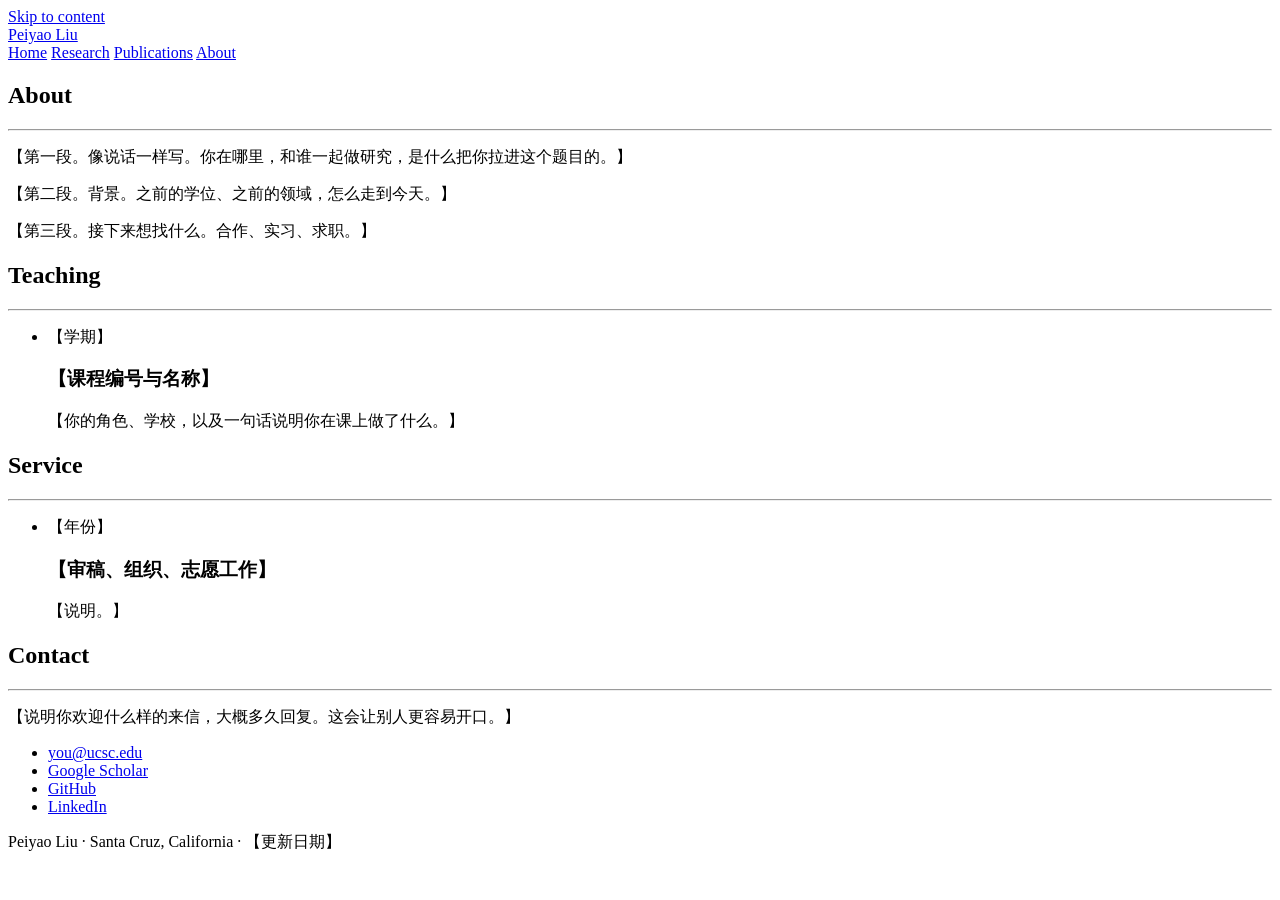
==== about.html @ 1862a0ca "Add files via upload" ====
<!doctype html>
<html lang="en">
<head>
<meta charset="utf-8">
<meta name="viewport" content="width=device-width, initial-scale=1">
<title>About | Peiyao Liu</title>
<meta name="description" content="Biography, teaching, service, and contact information for Peiyao Liu, PhD candidate in Computational Media at UC Santa Cruz.">
<link rel="canonical" href="https://USERNAME.github.io/about.html">
<meta property="og:type" content="profile">
<meta property="og:title" content="About | Peiyao Liu">
<meta property="og:description" content="Biography, teaching, service, and contact information for Peiyao Liu, PhD candidate in Computational Media at UC Santa Cruz.">
<meta property="og:url" content="https://USERNAME.github.io/about.html">
<meta name="twitter:card" content="summary">
<link rel="preconnect" href="https://fonts.googleapis.com">
<link rel="preconnect" href="https://fonts.gstatic.com" crossorigin>
<link href="https://fonts.googleapis.com/css2?family=Poppins:ital,wght@0,300;0,400;0,500;0,600;1,400;1,600&display=swap" rel="stylesheet">
<link rel="stylesheet" href="assets/style.css">
</head>

<body>
<a class="skip-link" href="#main">Skip to content</a>
<header class="topbar">
  <div class="shell topbar__inner">
    <a class="wordmark" href="index.html">Peiyao Liu</a>
    <nav class="nav" aria-label="Main">
      <a href="index.html">Home</a>
      <a href="research.html">Research</a>
      <a href="publications.html">Publications</a>
      <a href="about.html" aria-current="page">About</a>
    </nav>
  </div>
</header>

<main id="main">

  <section class="section section--first">
    <div class="shell">
      <h1>About</h1>
      <hr class="dash">
      <div class="split">
        <div>
          <p>【第一段。像说话一样写。你在哪里，和谁一起做研究，是什么把你拉进这个题目的。】</p>
          <p>【第二段。背景。之前的学位、之前的领域，怎么走到今天。】</p>
          <p>【第三段。接下来想找什么。合作、实习、求职。】</p>
        </div>
        <div class="portrait">
          <img src="assets/images/portrait.jpg" alt="Portrait of Peiyao Liu" onerror="this.remove()">
        </div>
      </div>
    </div>
  </section>

  <section class="section section--tight">
    <div class="shell">
      <h2>Teaching</h2>
      <hr class="dash">
      <ul class="entries">
        <li class="entry entry--plain reveal">
          <div class="entry__meta">【学期】</div>
          <div>
            <h3 class="entry__title">【课程编号与名称】</h3>
            <p class="entry__body">【你的角色、学校，以及一句话说明你在课上做了什么。】</p>
          </div>
        </li>
      </ul>
    </div>
  </section>

  <section class="section section--tight">
    <div class="shell">
      <h2>Service</h2>
      <hr class="dash dash--blue">
      <ul class="entries">
        <li class="entry entry--plain reveal">
          <div class="entry__meta">【年份】</div>
          <div>
            <h3 class="entry__title">【审稿、组织、志愿工作】</h3>
            <p class="entry__body">【说明。】</p>
          </div>
        </li>
      </ul>
    </div>
  </section>

  <section class="section section--tight">
    <div class="shell">
      <h2>Contact</h2>
      <hr class="dash">
      <div class="callout reveal">
        <p>【说明你欢迎什么样的来信，大概多久回复。这会让别人更容易开口。】</p>
      </div>
      <ul class="linkrow">
        <li><a href="mailto:you@ucsc.edu">you@ucsc.edu</a></li>
        <li><a href="#" rel="me">Google Scholar</a></li>
        <li><a href="#" rel="me">GitHub</a></li>
        <li><a href="#" rel="me">LinkedIn</a></li>
      </ul>
    </div>
  </section>
</main>

<footer class="footer">
  <div class="shell">
    <p>Peiyao Liu &middot; Santa Cruz, California &middot; 【更新日期】</p>
  </div>
</footer>

<script src="assets/main.js"></script>
</body>
</html>
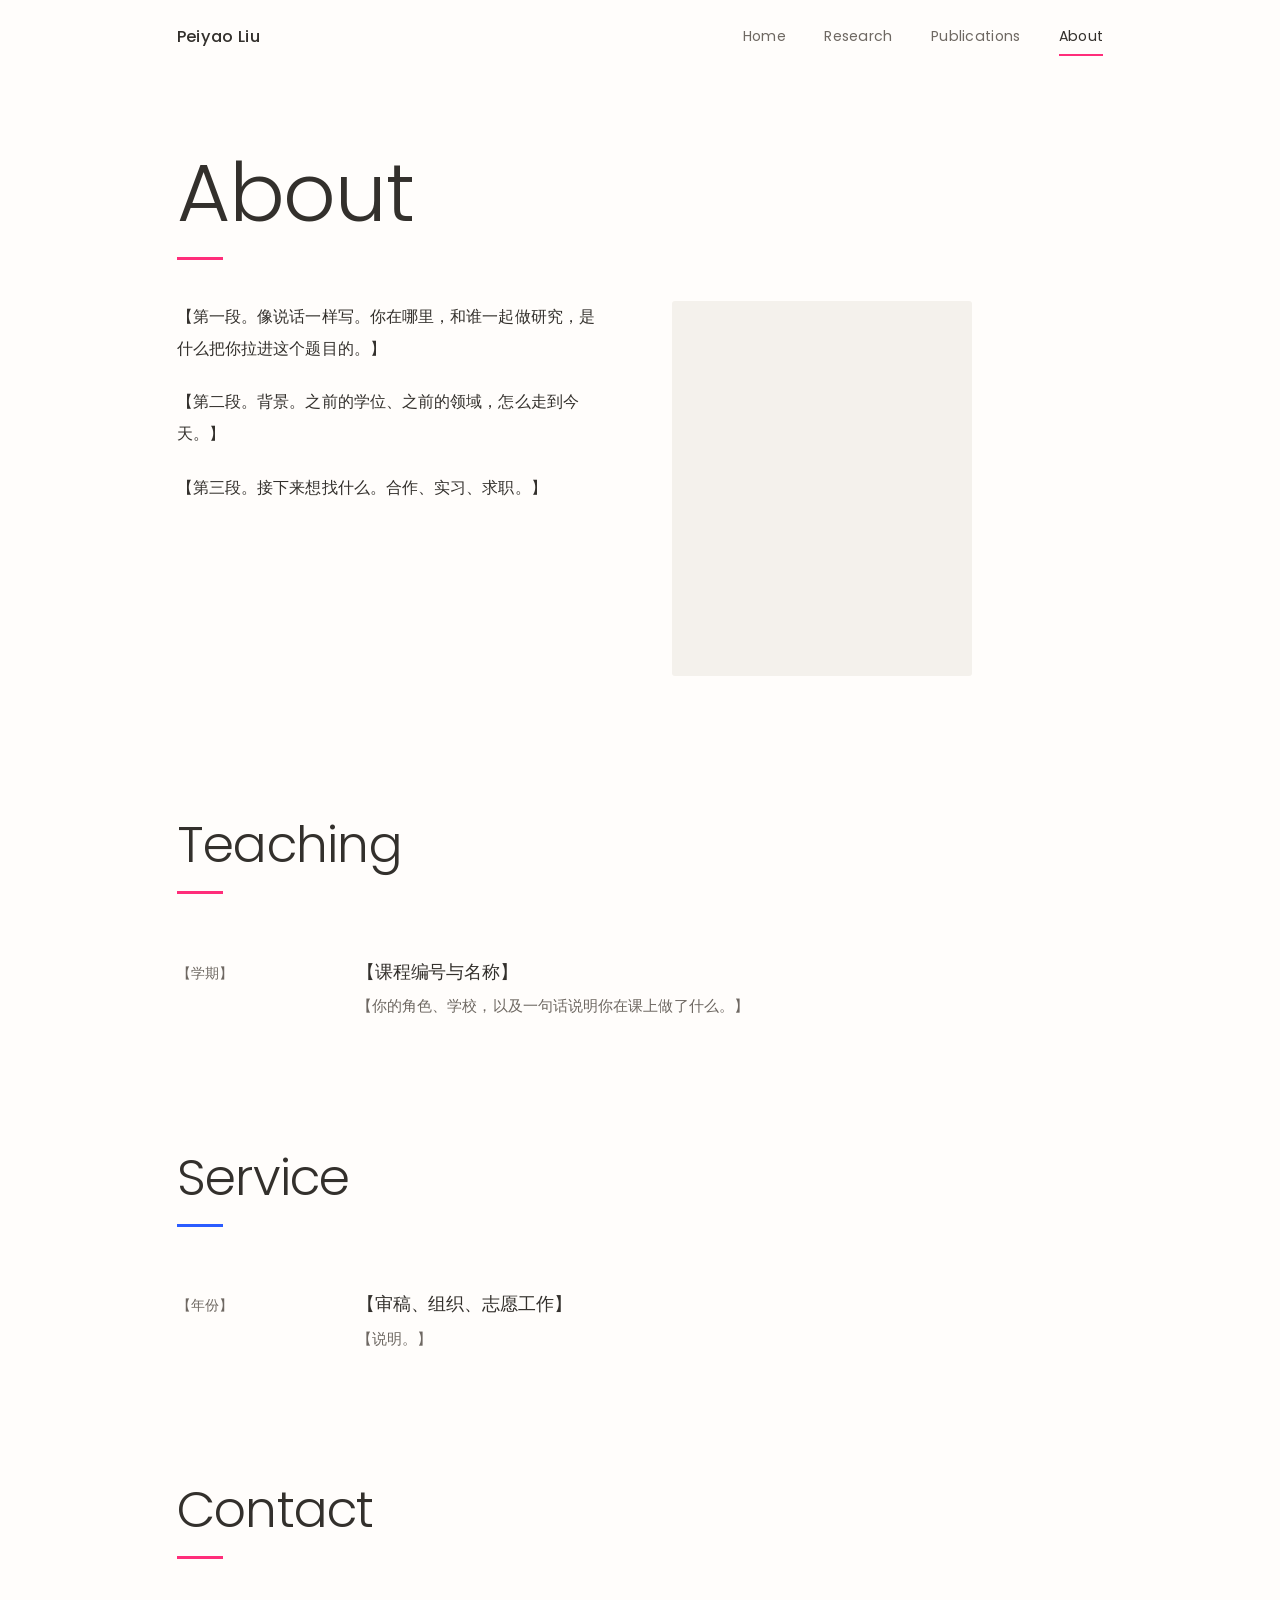
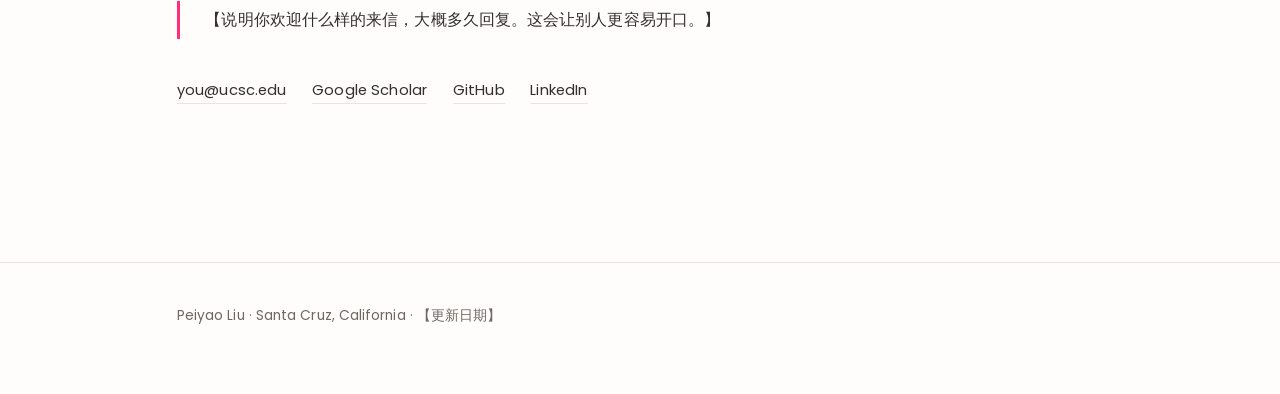
==== commit 3c2dd385: "Add files via upload" ====
--- a/about.html
+++ b/about.html
@@ -5,11 +5,11 @@
 <meta name="viewport" content="width=device-width, initial-scale=1">
 <title>About | Peiyao Liu</title>
 <meta name="description" content="Biography, teaching, service, and contact information for Peiyao Liu, PhD candidate in Computational Media at UC Santa Cruz.">
-<link rel="canonical" href="https://USERNAME.github.io/about.html">
+<link rel="canonical" href="https://peiyao611.github.io/about.html">
 <meta property="og:type" content="profile">
 <meta property="og:title" content="About | Peiyao Liu">
 <meta property="og:description" content="Biography, teaching, service, and contact information for Peiyao Liu, PhD candidate in Computational Media at UC Santa Cruz.">
-<meta property="og:url" content="https://USERNAME.github.io/about.html">
+<meta property="og:url" content="https://peiyao611.github.io/about.html">
 <meta name="twitter:card" content="summary">
 <link rel="preconnect" href="https://fonts.googleapis.com">
 <link rel="preconnect" href="https://fonts.gstatic.com" crossorigin>
@@ -92,7 +92,7 @@
       <ul class="linkrow">
         <li><a href="mailto:you@ucsc.edu">you@ucsc.edu</a></li>
         <li><a href="#" rel="me">Google Scholar</a></li>
-        <li><a href="#" rel="me">GitHub</a></li>
+        <li><a href="https://github.com/peiyao611" rel="me">GitHub</a></li>
         <li><a href="#" rel="me">LinkedIn</a></li>
       </ul>
     </div>
--- a/assets/style.css
+++ b/assets/style.css
@@ -0,0 +1,231 @@
+/* =========================================================
+   Personal site stylesheet
+   Palette and fonts live in the :root block below.
+   ========================================================= */
+
+:root {
+  --paper:      #FFFDFB;
+  --surface:    #FFFFFF;
+  --ink:        #33302C;
+  --ink-soft:   #6E6862;
+  --rule:       #EAE4DC;
+
+  --pink:       #FF2D7A;
+  --pink-deep:  #D6005A;
+  --blue:       #2B5CFF;
+  --blue-deep:  #1B3FD1;
+
+  --font: "Poppins", system-ui, -apple-system, sans-serif;
+
+  --measure: 62ch;
+  --gutter: clamp(1.5rem, 6vw, 5.5rem);
+  --shell: 1080px;
+}
+
+*, *::before, *::after { box-sizing: border-box; }
+
+html { scroll-behavior: smooth; }
+
+body {
+  margin: 0;
+  background: var(--paper);
+  color: var(--ink);
+  font-family: var(--font);
+  font-weight: 400;
+  font-size: 1.02rem;
+  line-height: 1.95;
+  letter-spacing: 0.005em;
+  -webkit-font-smoothing: antialiased;
+}
+
+::selection { background: var(--pink); color: #fff; }
+
+img { max-width: 100%; display: block; }
+
+a { color: var(--ink); text-decoration-thickness: 1px; text-underline-offset: 4px; transition: color 0.2s ease; }
+a:hover { color: var(--pink-deep); }
+
+:focus-visible { outline: 2px solid var(--pink); outline-offset: 4px; border-radius: 2px; }
+
+.shell { width: 100%; max-width: var(--shell); margin-inline: auto; padding-inline: var(--gutter); }
+
+.skip-link { position: absolute; left: -9999px; background: var(--ink); color: #fff; padding: 0.6rem 1rem; z-index: 99; }
+.skip-link:focus { left: 1rem; top: 1rem; }
+
+/* ---------- top bar ---------- */
+
+.topbar {
+  position: sticky; top: 0; z-index: 50;
+  background: rgba(255, 253, 251, 0.92);
+  backdrop-filter: blur(10px);
+}
+
+.topbar__inner {
+  display: flex; align-items: center; justify-content: space-between;
+  gap: 1.5rem; min-height: 74px;
+}
+
+.wordmark {
+  font-size: 1.02rem;
+  font-weight: 500;
+  letter-spacing: 0.02em;
+  color: var(--ink);
+  text-decoration: none;
+}
+.wordmark:hover { color: var(--pink-deep); }
+
+.nav { display: flex; gap: clamp(1.1rem, 3vw, 2.4rem); }
+
+.nav a {
+  font-size: 0.88rem;
+  font-weight: 400;
+  letter-spacing: 0.02em;
+  color: var(--ink-soft);
+  text-decoration: none;
+  padding: 0.3rem 0;
+  position: relative;
+}
+.nav a::after {
+  content: "";
+  position: absolute; left: 0; right: 0; bottom: 0;
+  height: 2px; background: var(--pink);
+  transform: scaleX(0); transform-origin: left;
+  transition: transform 0.3s cubic-bezier(0.22, 1, 0.36, 1);
+}
+.nav a:hover { color: var(--ink); }
+.nav a:hover::after, .nav a[aria-current="page"]::after { transform: scaleX(1); }
+.nav a[aria-current="page"] { color: var(--ink); }
+
+/* ---------- typography ---------- */
+
+h1, h2, h3 { font-weight: 300; line-height: 1.14; margin: 0 0 1.1rem; letter-spacing: -0.015em; }
+h1 { font-size: clamp(2.9rem, 8vw, 5.1rem); }
+h2 { font-size: clamp(2rem, 5vw, 3.15rem); }
+h3 { font-size: 1.16rem; font-weight: 500; line-height: 1.45; letter-spacing: 0; margin-bottom: 0.5rem; }
+
+h1.pink { color: var(--pink); }
+.hilite { color: var(--pink); }
+.hilite--blue { color: var(--blue); }
+
+p { max-width: var(--measure); margin: 0 0 1.35rem; }
+.lede { font-size: 1.06rem; color: var(--ink-soft); }
+.muted { color: var(--ink-soft); }
+
+/* the short accent dash used under section headings */
+.dash { width: 46px; height: 3px; background: var(--pink); border: 0; margin: 0 0 2.6rem; }
+.dash--blue { background: var(--blue); }
+.dash--right { margin-left: auto; }
+
+/* status flag next to a title, e.g. (Accepted) */
+.status { color: var(--pink); font-style: italic; font-weight: 400; font-size: 0.92em; }
+
+/* fill-me-in marker */
+.todo { color: var(--pink-deep); }
+
+.section { padding-block: clamp(3rem, 8vw, 5.5rem); }
+.section--tight { padding-block: clamp(2rem, 5vw, 3.25rem); }
+.section--first { padding-top: clamp(2.5rem, 7vw, 4.5rem); }
+
+/* ---------- hero ---------- */
+
+.hero { padding-block: clamp(3rem, 9vw, 6rem) clamp(2rem, 5vw, 3.5rem); }
+.hero h1 { margin-bottom: 2.2rem; }
+.hero p { font-size: 1.05rem; }
+
+.linkrow { display: flex; flex-wrap: wrap; gap: 1.6rem; margin-top: 2.2rem; padding: 0; list-style: none; }
+.linkrow a {
+  font-size: 0.92rem;
+  letter-spacing: 0.01em;
+  color: var(--ink);
+  text-decoration: none;
+  padding-bottom: 3px;
+  border-bottom: 1.5px solid var(--rule);
+  transition: border-color 0.22s ease, color 0.22s ease;
+}
+.linkrow a:hover { color: var(--pink-deep); border-color: var(--pink); }
+
+/* ---------- research blocks ---------- */
+
+.blocks { display: grid; grid-template-columns: repeat(auto-fit, minmax(250px, 1fr)); gap: clamp(2rem, 4vw, 3.2rem); margin-top: 1rem; }
+
+.block__no {
+  font-size: 0.82rem;
+  letter-spacing: 0.14em;
+  color: var(--pink);
+  display: block;
+  margin-bottom: 0.9rem;
+}
+.blocks > div:nth-child(2) .block__no { color: var(--blue); }
+.blocks > div:nth-child(3) .block__no { color: var(--ink-soft); }
+.blocks p { font-size: 0.97rem; color: var(--ink-soft); margin-bottom: 0; }
+
+/* ---------- publication and news entries ---------- */
+
+.entries { list-style: none; margin: 0; padding: 0; }
+
+.entry {
+  display: grid;
+  grid-template-columns: 270px minmax(0, 1fr);
+  gap: clamp(1.5rem, 4vw, 3rem);
+  padding-block: clamp(2rem, 4vw, 3.2rem);
+  align-items: start;
+}
+.entry + .entry { border-top: 1px solid var(--rule); }
+
+.entry__thumb { background: #F4F1EC; border-radius: 3px; overflow: hidden; aspect-ratio: 4 / 3; }
+.entry__thumb img { width: 100%; height: 100%; object-fit: cover; }
+
+.entry__title { font-size: 1.3rem; font-weight: 400; line-height: 1.4; letter-spacing: -0.005em; margin: 0 0 0.5rem; }
+.entry__authors { font-size: 0.95rem; font-style: italic; color: var(--ink); margin: 0 0 0.7rem; }
+.entry__authors strong { font-weight: 600; font-style: italic; }
+.entry__body { font-size: 0.95rem; color: var(--ink-soft); margin: 0; line-height: 1.85; }
+.entry__links { margin-top: 1rem; display: flex; flex-wrap: wrap; gap: 0.6rem; align-items: baseline; font-size: 0.9rem; }
+.entry__venue { color: var(--pink); }
+
+/* text-only entry rows, for news / teaching / service */
+.entry--plain { grid-template-columns: 132px minmax(0, 1fr); padding-block: 1.5rem; }
+.entry--plain .entry__meta { font-size: 0.88rem; color: var(--ink-soft); }
+.entry--plain .entry__title { font-size: 1.1rem; }
+
+/* ---------- layout helpers ---------- */
+
+.split { display: grid; grid-template-columns: repeat(auto-fit, minmax(275px, 1fr)); gap: clamp(2rem, 5vw, 4rem); align-items: start; }
+
+.figure { margin: 0; background: #F4F1EC; border-radius: 3px; overflow: hidden; }
+.figure img { width: 100%; }
+.figure figcaption { font-size: 0.85rem; color: var(--ink-soft); padding: 0.85rem 0.2rem; }
+
+.portrait { max-width: 300px; border-radius: 3px; overflow: hidden; background: #F4F1EC; aspect-ratio: 4 / 5; }
+.portrait img { width: 100%; height: 100%; object-fit: cover; }
+
+.callout { border-left: 3px solid var(--pink); padding: 0.2rem 0 0.2rem 1.6rem; }
+.callout p:last-child { margin-bottom: 0; }
+
+/* ---------- footer ---------- */
+
+.footer { margin-top: clamp(3rem, 7vw, 5.5rem); padding-block: 2.5rem 4rem; border-top: 1px solid var(--rule); }
+.footer p { font-size: 0.86rem; color: var(--ink-soft); margin: 0; }
+
+/* ---------- scroll reveal ---------- */
+
+.reveal { opacity: 0; transform: translateY(18px); }
+.reveal.is-visible {
+  opacity: 1; transform: none;
+  transition: opacity 0.7s ease, transform 0.7s cubic-bezier(0.22, 1, 0.36, 1);
+}
+
+@media (prefers-reduced-motion: reduce) {
+  html { scroll-behavior: auto; }
+  .reveal, .reveal.is-visible { opacity: 1; transform: none; transition: none; }
+}
+
+/* ---------- responsive ---------- */
+
+@media (max-width: 760px) {
+  body { line-height: 1.85; }
+  .entry { grid-template-columns: 1fr; gap: 1.2rem; }
+  .entry__thumb { max-width: 320px; }
+  .entry--plain { grid-template-columns: 1fr; gap: 0.3rem; }
+  .topbar__inner { flex-direction: column; align-items: flex-start; gap: 0.25rem; padding-block: 0.9rem; min-height: 0; }
+  .nav { flex-wrap: wrap; }
+}
